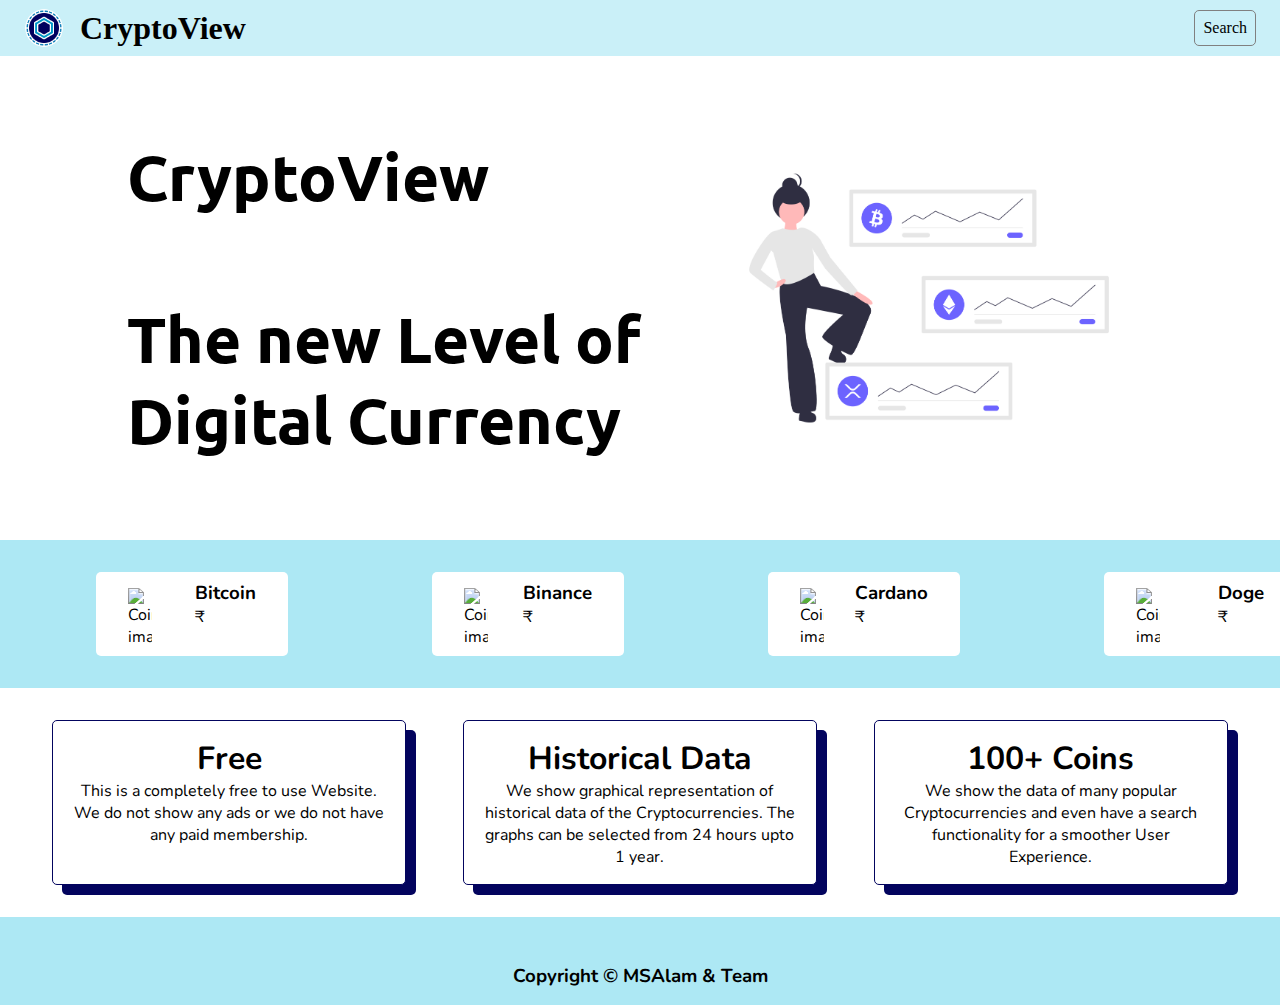
==== cryptoView/index.html @ 4d1aecaa "Add files via upload" ====
<!DOCTYPE html>
<html lang="en">
  <head>
    <title>CryptoView</title>
    <meta charset="UTF-8" />
    <meta http-equiv="X-UA-Compatible" content="IE=Edge" />
    <meta name="viewport" content="width=device-width,initial-scale=1.0" />

    <link rel="preconnect" href="https://fonts.googleapis.com">
    <link rel="preconnect" href="https://fonts.gstatic.com" crossorigin>
    <link href="https://fonts.googleapis.com/css2?family=Nunito&family=Ubuntu&display=swap" rel="stylesheet">
     <link rel="icon" href="./cryptocurrency.png">

    <script src="https://kit.fontawesome.com/ff3f5be92c.js" crossorigin="anonymous"></script>

    <link rel="stylesheet" href="./index.css" />
  </head>
  <body>
    
    <!-- Navigation Bar -->
    <nav class="flex_container">
      <div class="flex_container">
        <img src="./chainlink.png" alt="Logo" class="logo" />
        <h1>CryptoView</h1>
      </div>
      <a href="search.html" class="anchor_btn">Search</a>
    </nav>
    
    <!-- Main Section containing main heading and image -->
    <section class="main flex_container">
      <h1>CryptoView
        <br />
        <br />
        The new Level of 
        <br />
        Digital Currency</h1>
      <img src="crypto.png" alt="Main Image" />
    </section>

    <!-- Second section containing top 4/5 coin information -->
    <section class="trending_coin">
      <div class="scroll_animation flex_container">
        <div class="card">
          <img src="https://assets.coingecko.com/coins/images/1/thumb/bitcoin.png?1547033579" alt="Coin image" class="float-left" />
          <div class="float-right ml_1">
            <h3>Bitcoin</h3>
            <p>₹ <span id="bitcoin_price_container"></span></p>
          </div>
        </div>
        <div class="card">
          <img src="https://assets.coingecko.com/coins/images/1/thumb/bitcoin.png?1547033579" alt="Coin image" class="float-left" />
          <div class="float-right ml_1">
            <h3>Binance</h3>
            <p>₹ <span id="binanace_price_container"></span></p>
          </div>
        </div>
        <div class="card">
          <img src="https://assets.coingecko.com/coins/images/975/large/cardano.png" alt="Coin image" class="float-left" />
          <div class="float-right ml_1">
            <h3>Cardano</h3>
            <p>₹ <span id="cardano_price_container"></span></p>
          </div>
        </div>
        <div class="card">
          <img src="https://assets.coingecko.com/coins/images/5/large/dogecoin.png" alt="Coin image" class="float-left" />
          <div class="float-right ml_1">
            <h3>Doge</h3>
            <p>₹ <span id="doge_price_container"></span></p>
          </div>
        </div>
        <div class="card">
          <img src="https://assets.coingecko.com/coins/images/279/large/ethereum.png" alt="Coin image" class="float-left" />
          <div class="float-right ml_1">
            <h3>Ethereum</h3>
            <p>₹ <span id="ethereum_price_container"></span></p>
          </div>
        </div>
        <div class="card">
          <img src="https://assets.coingecko.com/coins/images/1/thumb/bitcoin.png?1547033579" alt="Coin image" class="float-left" />
          <div class="float-right ml_1">
            <h3>Helium</h3>
            <p>₹ <span id="helium_price_container"></span></p>
          </div>
        </div>
        <div class="card">
          <img src="https://assets.coingecko.com/coins/images/1/thumb/bitcoin.png?1547033579" alt="Coin image" class="float-left" />
          <div class="float-right ml_1">
            <h3>Litecoin</h3>
            <p>₹ <span id="litecoin_price_container"></span></p>
          </div>
        </div>
        <div class="card">
          <img src="https://assets.coingecko.com/coins/images/1/thumb/bitcoin.png?1547033579" alt="Coin image" class="float-left" />
          <div class="float-right ml_1">
            <h3>Polkadot</h3>
            <p>₹ <span id="polkadot_price_container"></span></p>
          </div>
        </div>
        <div class="card">
          <img src="https://assets.coingecko.com/coins/images/1/thumb/bitcoin.png?1547033579" alt="Coin image" class="float-left" />
          <div class="float-right ml_1">
            <h3>Solana</h3>
            <p>₹ <span id="solana_price_container"></span></p>
          </div>
        </div>
        <div class="card">
          <img src="https://assets.coingecko.com/coins/images/1/thumb/bitcoin.png?1547033579" alt="Coin image" class="float-left" />
          <div class="float-right ml_1">
            <h3>Stellar</h3>
            <p>₹ <span id="steller_price_container"></span></p>
          </div>
        </div>
        <div class="card">
          <img src="https://assets.coingecko.com/coins/images/1/thumb/bitcoin.png?1547033579" alt="Coin image" class="float-left" />
          <div class="float-right ml_1">
            <h3>Tether</h3>
            <p>₹ <span id="tether_price_container"></span></p>
          </div>
        </div>
      </div>
    </section>

    <!-- Third Section containing the main features of the website -->
    <section class="features flex_container">
      <div class="card">
        <h1>Free</h1>
        <p>This is a completely free to use Website. We do not show any ads or we do not have any paid membership.</p>
      </div>
      <div class="card">
        <h1>Historical Data</h1>
        <p>We show graphical representation of historical data of the Cryptocurrencies. The graphs can be selected from 24 hours upto 1 year.</p>
      </div>
      <div class="card">
        <h1>100+ Coins</h1>
        <p>We show the data of many popular Cryptocurrencies and even have a search functionality for a smoother User Experience.</p>
      </div>
    </section>

    <!-- This is the footer containing copyright, created by etc. etc. -->
    <footer>
      <i class="fa-brands fa-facebook-f"></i>
      &emsp;
      <i class="fa-brands fa-instagram"></i>
      &emsp;
      <i class="fa-brands fa-twitter"></i>
      &emsp;
      <i class="fa-brands fa-linkedin-in"></i>

      <h3>Copyright &copy; MSAlam &amp; Team</h3>
    </footer>
    <script src="./index.js"></script>
  </body>
</html>
---- cryptoView/index.css ----
body {
  margin: 0px;
}

h1,h2,h3,h4,h5,h6,p {
  margin: 0px;
}

nav {
  height: 3rem;
  background-color: #CAF0F8;
  padding: 0.25rem 1.5rem;
  align-items: center;
  justify-content: space-between;
}

.flex_container {
  display: flex;
  flex-wrap: wrap;
  gap: 1rem;
}

.main {
  padding: 5rem;
  justify-content: space-evenly;
  font-family: 'Ubuntu', sans-serif;
  font-size: xx-large;
  align-items: center;
}

.main > img {
  width: 40%;
}

.trending_coin {
  background-color: #ADE8F4;
  padding: 2rem;
  overflow-x: hidden;
}

.trending_coin > .scroll_animation {
  justify-content: space-evenly;
  font-family: 'Nunito', sans-serif;
  flex-wrap: nowrap;
  justify-content: flex-start;
  position: relative;
  animation-name: smooth_scroll;
  animation-duration: 20s;
  animation-timing-function: linear;
  animation-iteration-count: infinite;
}

.trending_coin .card {
  padding: 0.5rem 2rem;
  margin: 0px 5vw;
  width: 8rem;
  flex-shrink: 0;
}

.trending_coin .card > img {
  width: 1.5rem;
  padding-top: 0.5rem;
}

.float-left {
  float: left;
}

.ml_1 {
  margin-left: 1rem;
}

.float-right {
  float: right;
}

.features {
  padding: 2rem;
  justify-content: space-around;
  font-family: 'Nunito', sans-serif;
}

.features > .card {
  position: relative;
  top: 0px;
  left: 0px;
  text-align: center;
  padding: 1rem;
  width: 25vw;
  border: 1px solid #03045E;
  box-shadow: 10px 10px 0px #03045E;
  transition: 0.25s all;
}

.features > .card:hover {
  position: relative;
  top: -5px;
  left: -5px;
  box-shadow: 15px 15px 0px #03045E;
}

.card {
  padding: 0.5rem;
  border-radius: 5px;
  background-color: white;
}

footer {
  text-align: center;
  background-color: #ADE8F4;
  padding: 1rem;
  font-family: 'Nunito', sans-serif;
}

footer > h3 {
  padding-top: 0.5rem;
}

@keyframes smooth_scroll {
  from {
    left: 0%;
  }
  to {
    left: -100%;
  }
}

.logo {
  width: 2.5rem;
  height: 2.5rem;
}

nav > h1 {
  display: inline;
}

nav > button {
  justify-self: flex-end;
}

 nav > div {
   align-items: center;
 }

 .anchor_btn {
  border: 1px solid gray;
  padding: 0.5rem;
  border-radius: 5px;
  text-decoration: none;
  /* transition: 0.25s all; */
  color: black;
 }

 .anchor_btn:hover {
   background-color: grey;
   color: white;
 }

 @media screen and (max-width: 400px) {
   nav h1 {
     display: none;
   }
 }

 @media screen and (max-width: 850px) {
   .main > img {
     width: 60vw;
   }
   .features {
     flex-direction: column;
     align-content: stretch;
   }
   .features > .card {
     width: initial;
   }
 }
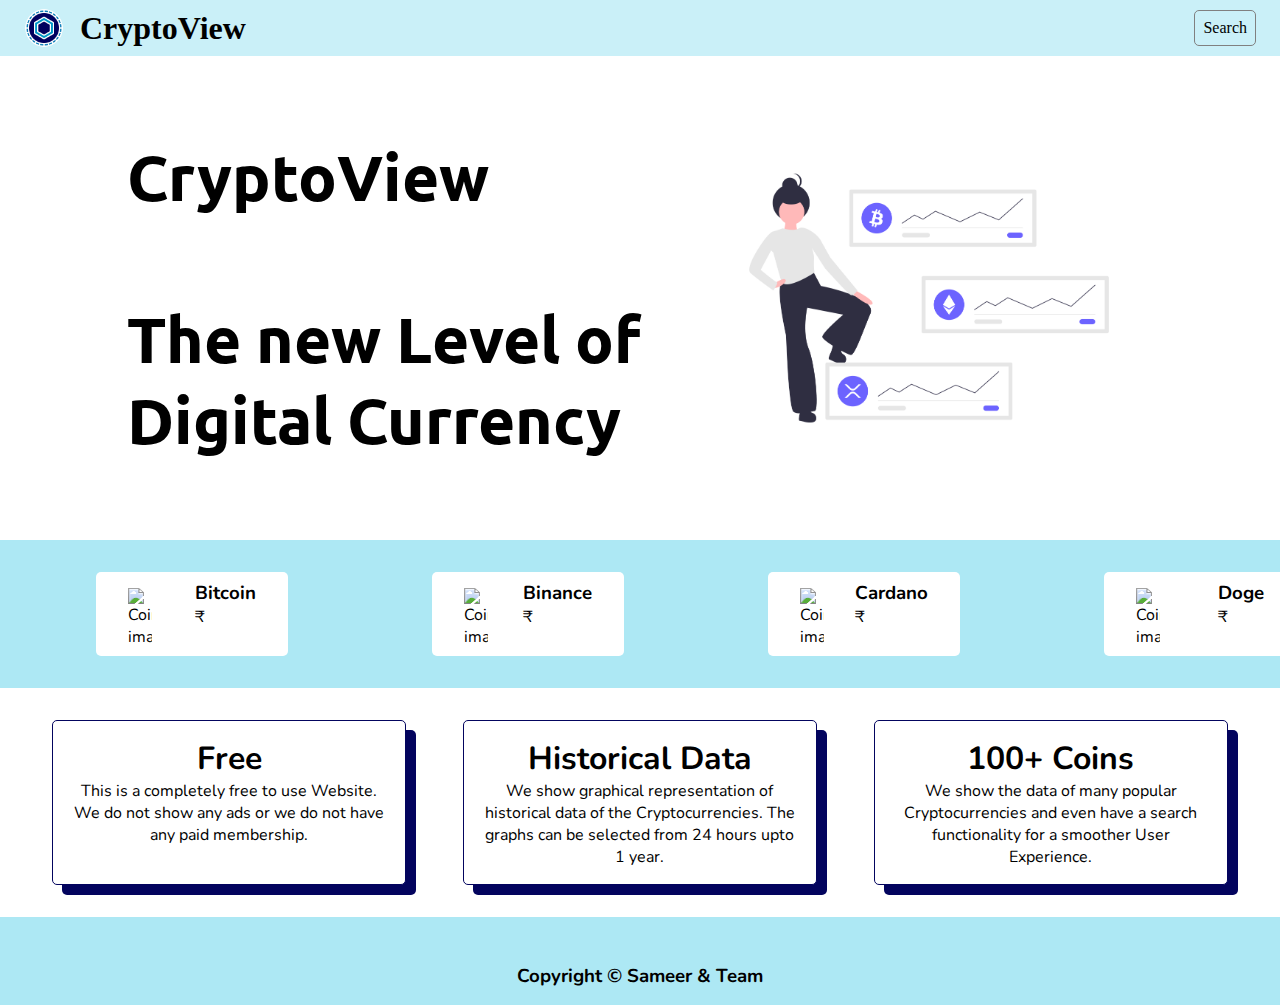
==== commit dd17fbb5: "working" ====
--- a/cryptoView/index.html
+++ b/cryptoView/index.html
@@ -146,7 +146,7 @@
       &emsp;
       <i class="fa-brands fa-linkedin-in"></i>
 
-      <h3>Copyright &copy; MSAlam &amp; Team</h3>
+      <h3>Copyright &copy; Sameer &amp; Team</h3>
     </footer>
     <script src="./index.js"></script>
   </body>
